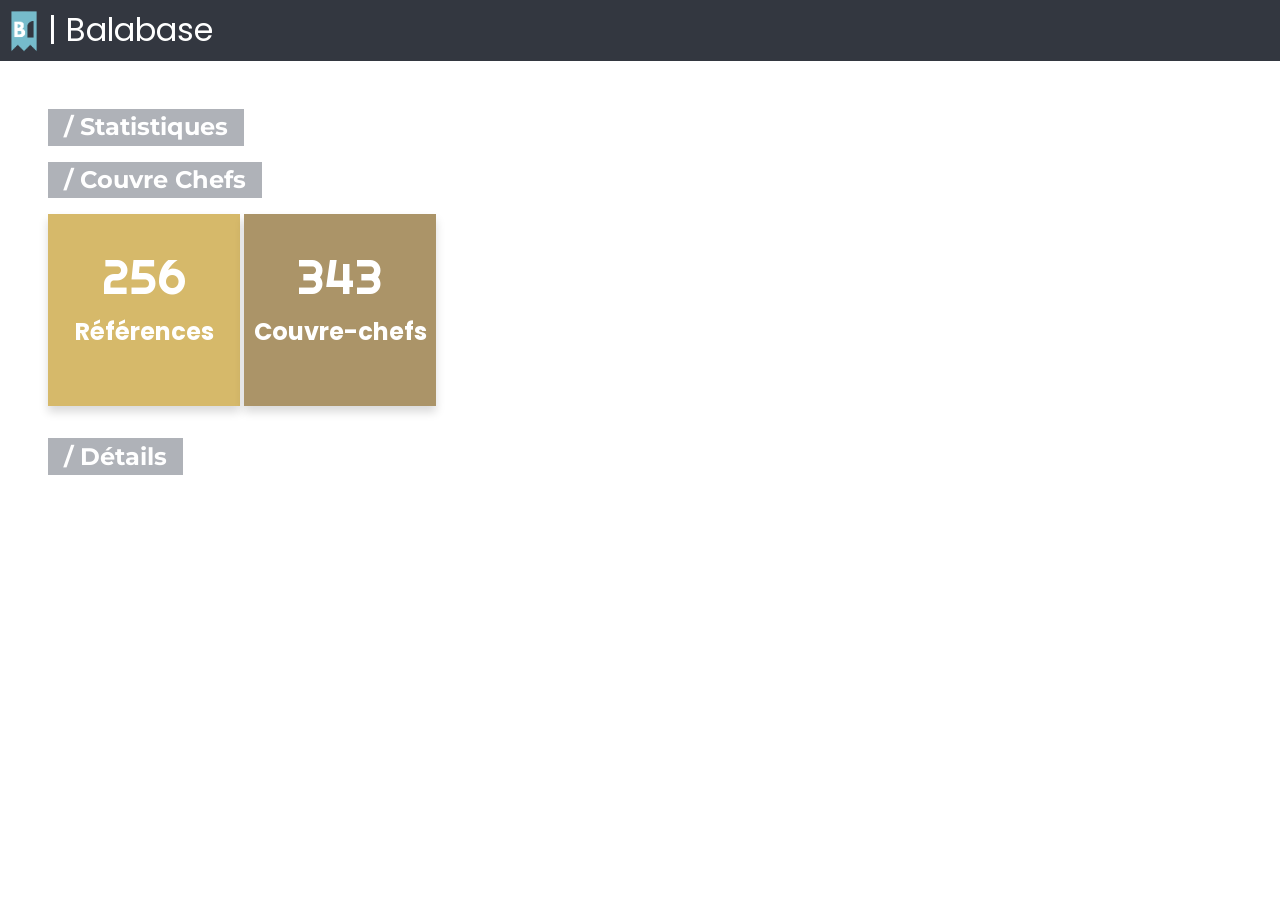
==== pages/statistiques.html @ cb31c6e4 "V.0.1" ====
<!DOCTYPE html>
<html lang="en">
<head>
    <meta charset="UTF-8">
    <meta name="viewport" content="width=device-width, initial-scale=1.0">
    <title>Statistiques - Balabase</title>
    <link rel="stylesheet" href="../inc/css/reset.css"/>
    <link rel="stylesheet" href="../inc/css/bandeau.css"/>
    <link rel="stylesheet" href="../inc/css/statistiques.css"/>
    <link rel="stylesheet" href="../inc/css/index.css"/>
    <link rel="preconnect" href="https://fonts.gstatic.com">
    <link href="https://fonts.googleapis.com/css2?family=Nunito:wght@600&display=swap" rel="stylesheet"> 
    <link href="https://fonts.googleapis.com/css2?family=Hind+Siliguri:wght@700&display=swap" rel="stylesheet"> 
    <link href="https://fonts.googleapis.com/css2?family=Montserrat:wght@300&display=swap" rel="stylesheet">
    <link href="https://fonts.googleapis.com/css2?family=Tajawal&display=swap" rel="stylesheet"> 
    <link href="https://fonts.googleapis.com/css2?family=Poppins:wght@300&display=swap" rel="stylesheet"> 
    <link href="https://fonts.googleapis.com/css2?family=Righteous&display=swap" rel="stylesheet"> 
    <script type="text/javascript" src="../inc/base/couvre_chef.json"></script>
    <script type="text/javascript" src="../inc/base/cartons.json"></script>
    <script type="text/javascript" src="../inc/js/statistiques.js"></script>
    <link rel="icon" href="../img/icons/favicon.ico"/>

</head>
<body>
        <header>
            <a href="../index.html">
                <div id="bandeau">
                    <img src="../img/logo/balabase.png" alt="">
                    <h1>| Balabase</h1>
                </div>
            </a>
        </header>
        <main>
            <h2>/ Statistiques</h2>
            <section>
                <h2>/ Couvre Chefs</h2>
                <div id="statistiques_nb_ref_coiffes" class="box">
                    <p id="nb_ref_coiffes" class="number"></p>
                    <p id="ref_coiffes" class="text">Références</p>
                </div>
                <div id="statistiques_nb_coiffes" class="box">
                    <p id="nb_coiffes" class="number"></p>
                    <p id="nb_coiffes" class="text">Couvre-chefs</p>
                </div>
            </section>
            <section>
                <h2 class="marge_top">/ Détails</h2>
                <div id="couvre_chefs_cartons">

                </div>
            </section>
        </main>
</body>
</html>
---- inc/css/bandeau.css ----
header {
    background-color: #333740;
}
#bandeau>img {
    height: 3rem;
    padding-top: 0.5rem;
    padding-bottom: 0.3rem;
}
#bandeau {
    display: flex;
}
#bandeau>h1 {
    color: white;
    font-family: 'Poppins', sans-serif;
    font-size: 2rem;
    margin-top: 0.9rem
}
---- inc/css/statistiques.css ----
.box {
    width: 12rem;
    height: 12rem;
    display: inline-table;
    box-shadow: 0 6px 9px 0 rgba(0, 0, 0, 0.15);
}
#statistiques_nb_coiffes {
    background-color: #AB9468;
}
#statistiques_nb_ref_coiffes {
    background-color: #d6b96a;
}
.number {
    text-align: center;
    color: white;
    font-family: 'Righteous', cursive;
    font-size: 3rem;
    margin-top: 20%;
}
.text {
    text-align: center;
    font-family: 'Poppins', sans-serif;
    font-weight: bold;
    color: white;
    font-size: 1.5rem;
    margin-top: 10%;
}
.marge_top {
    margin-top: 2rem;
}
---- inc/css/index.css ----
#navigation {
    display: flex;
    flex-wrap: wrap;
    justify-content: space-between;
}
main {
    margin-top: 3rem;
    margin-left: 3rem;
    margin-right: 3rem;
    margin-bottom: 3rem;
}
#nav_1 {
    background-image: url(../../img/pictures/background-1.png);
    background-size: cover;
}
#nav_2 {
    background-image: url(../../img/pictures/background-2.png);
    background-size: cover;
}
#nav_3 {
    background-image: url(../../img/pictures/background-3.png);
    background-size: cover;
}
#nav_4 {
    background-image: url(../../img/pictures/background-4.png);
    background-size: cover;
}
#nav_5 {
    background-image: url(../../img/pictures/background-5.png);
    background-size: cover;
}
#nav_6 {
    background-image: url(../../img/pictures/background-6.png);
    background-size: cover;
}
#navigation>li {
    flex: 1 1 0;
    margin-right: 2px;
    margin-left: 2px;
    margin-top: 4px;
    min-width: 15rem;
    box-shadow: 0 6px 9px 0 rgba(0, 0, 0, 0.15);
}
#navigation>li>a>p {
    color: white;
    font-family: 'Raleway', sans-serif;
    font-size: 2rem;
    text-align: center;
    padding-top: 6rem;
    padding-bottom: 6rem;
}
#navigation>li>a>p:hover {
    transition-duration: 1s;
    padding-top: 4rem;
    padding-bottom: 7.8rem;
    font-size: 2.2rem;
    text-decoration: underline;
}
a{
    text-decoration: none;
}
h2 {
    font-family: 'Montserrat', sans-serif;
    background-color: rgb(175, 178, 184);
    width: max-content;
    padding: 0.4rem 1rem 0.4rem 1rem;
    color: white;
    font-weight: bold;
    font-size: 1.5rem;
    margin-bottom: 1rem;
}
#article {
    display: flex;
    padding-bottom: 2rem;
}
#article>div>p {
    font-family: 'Ubuntu', sans-serif;
    font-size: 1.2rem;
    text-align: justify;
    padding-bottom: 0.8rem;
}
#article>div>h3 {
    font-family: 'Montserrat', sans-serif;
    font-size: 2rem;
    text-decoration: underline;
    padding-bottom: 1rem;
}
#article>img {
    box-shadow: 0 6px 9px 0 rgba(0, 0, 0, 0.15);
    margin-right: 2rem;
}
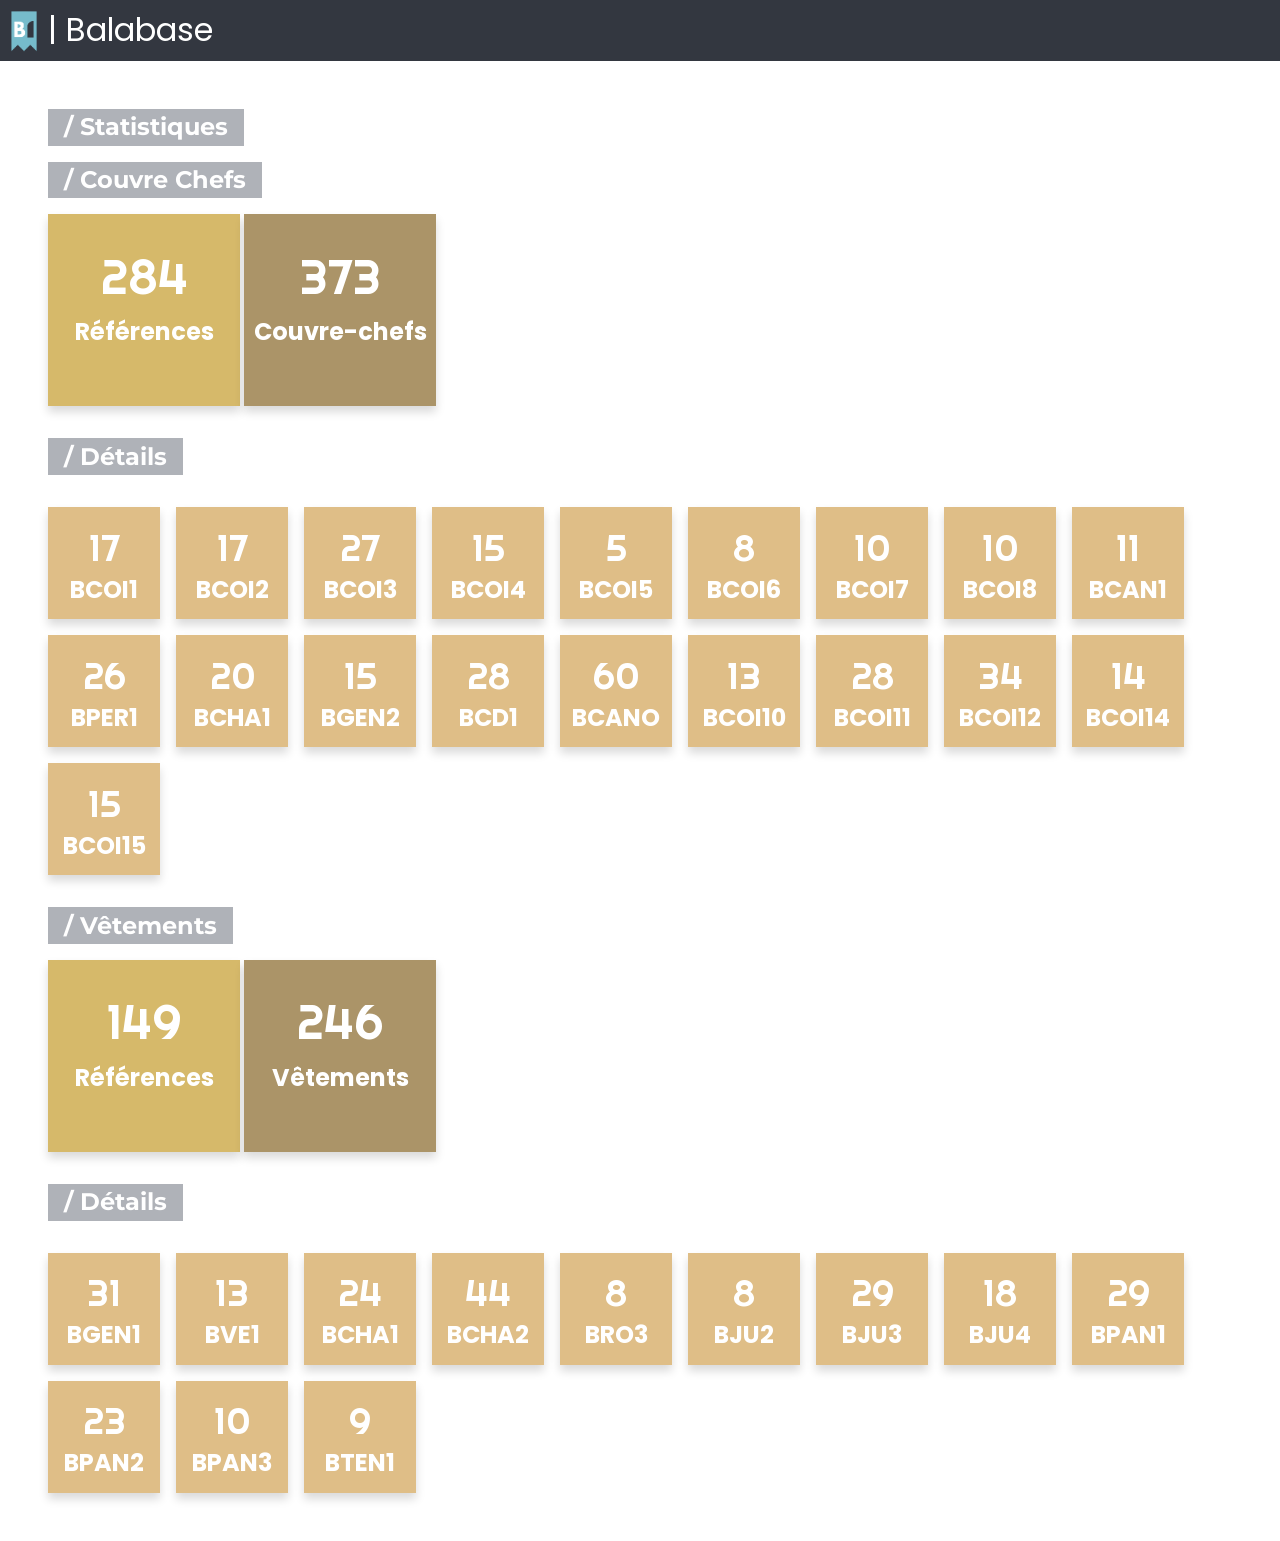
==== commit 8be56573: "V.0.3 [STATISTIQUES] > Ajout des statistiques des vêtements déjà enregistré" ====
--- a/pages/statistiques.html
+++ b/pages/statistiques.html
@@ -17,6 +17,7 @@
     <link href="https://fonts.googleapis.com/css2?family=Righteous&display=swap" rel="stylesheet"> 
     <script type="text/javascript" src="../inc/base/couvre_chef.json"></script>
     <script type="text/javascript" src="../inc/base/cartons.json"></script>
+    <script type="text/javascript" src="../inc/base/vetements.json"></script>
     <script type="text/javascript" src="../inc/js/statistiques.js"></script>
     <link rel="icon" href="../img/icons/favicon.ico"/>
 
@@ -42,10 +43,23 @@
                     <p id="nb_coiffes" class="number"></p>
                     <p id="nb_coiffes" class="text">Couvre-chefs</p>
                 </div>
-            </section>
-            <section>
                 <h2 class="marge_top">/ Détails</h2>
                 <div id="couvre_chefs_cartons">
+
+                </div>
+            </section>
+            <section class="marge_top">
+                <h2>/ Vêtements</h2>
+                <div id="statistiques_nb_ref_vetement" class="box">
+                    <p id="nb_ref_vetement" class="number"></p>
+                    <p id="ref_vetement" class="text">Références</p>
+                </div>
+                <div id="statistiques_nb_vetement" class="box">
+                    <p id="nb_vetement" class="number"></p>
+                    <p id="info_vetement" class="text">Vêtements</p>
+                </div>
+                <h2 class="marge_top">/ Détails</h2>
+                <div id="vetement_cartons">
 
                 </div>
             </section>
--- a/inc/css/statistiques.css
+++ b/inc/css/statistiques.css
@@ -4,10 +4,10 @@
     display: inline-table;
     box-shadow: 0 6px 9px 0 rgba(0, 0, 0, 0.15);
 }
-#statistiques_nb_coiffes {
+#statistiques_nb_coiffes, #statistiques_nb_vetement {
     background-color: #AB9468;
 }
-#statistiques_nb_ref_coiffes {
+#statistiques_nb_ref_coiffes,  #statistiques_nb_ref_vetement{
     background-color: #d6b96a;
 }
 .number {
@@ -27,4 +27,28 @@
 }
 .marge_top {
     margin-top: 2rem;
+}
+.divGeneralBox {
+    display: inline-table;
+    width: 7rem;
+    height: 7rem;
+    background-color: #dfbe87;
+    margin-inline-end: 1rem;
+    margin-top: 1rem;
+    box-shadow: 0 6px 9px 0 rgba(0, 0, 0, 0.15);
+}
+.nombreCartons {
+    text-align: center;
+    color: white;
+    font-family: 'Righteous', cursive;
+    font-size: 2.3rem;
+    margin-top: 20%;
+}
+.NomCartons {
+    text-align: center;
+    font-family: 'Poppins', sans-serif;
+    font-weight: bold;
+    color: white;
+    font-size: 1.5rem;
+    margin-top: 10%;
 }
